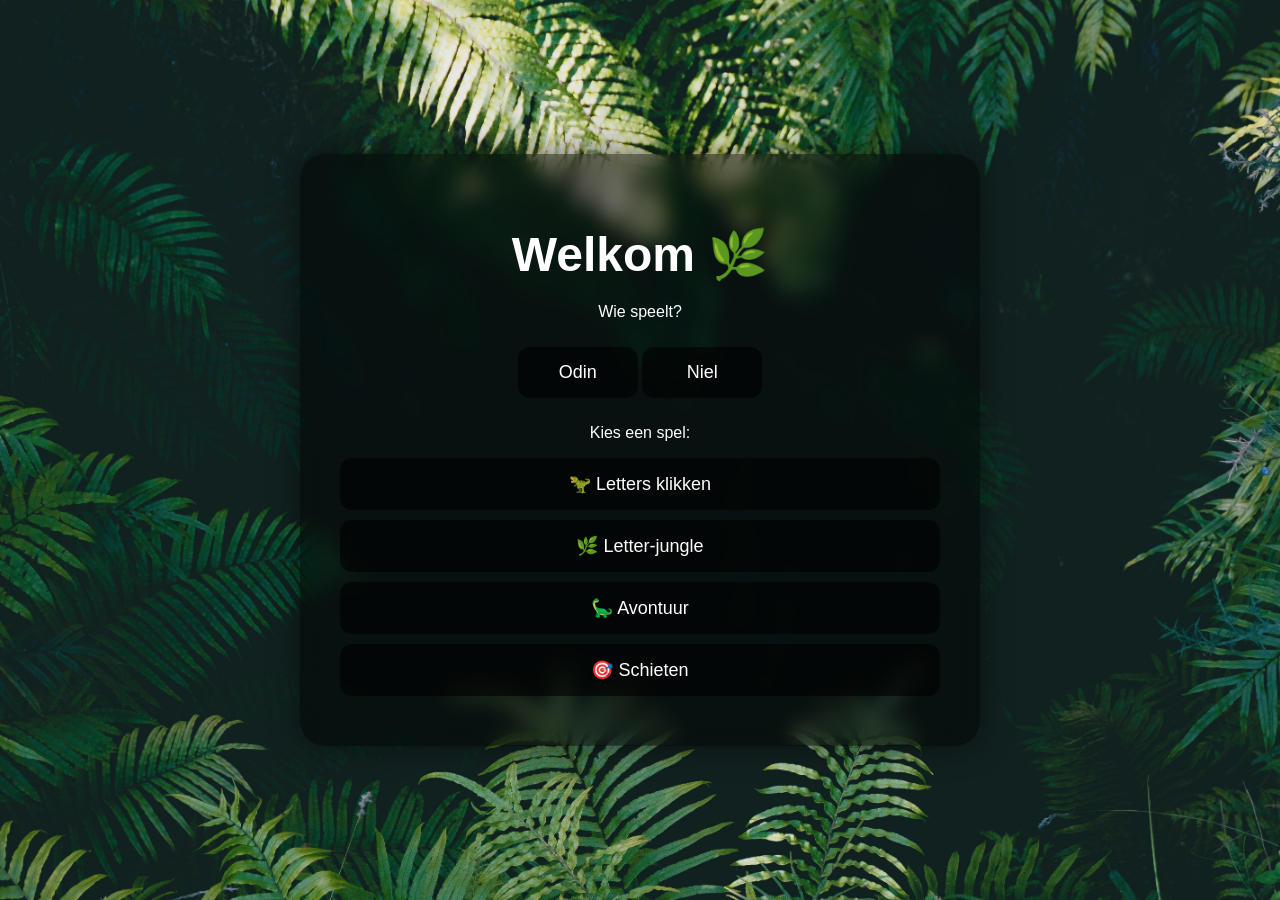
==== index.html @ 40992d18 "Update index.html" ====
<!DOCTYPE html>
<html lang="nl">
<head>
<meta charset="UTF-8">
<meta name="viewport" content="width=device-width, initial-scale=1.0">
<title>Jungle Spellen</title>
<link rel="stylesheet" href="home.css">
</head>

<body>
<div class="container">

    <h1>Welkom 🌿</h1>

    <div id="player-selection">
        <p>Wie speelt?</p>
        <button class="button" id="odin-btn">Odin</button>
        <button class="button" id="niel-btn">Niel</button>
    </div>

    <div id="current-player" style="display:none;">
        <p>Speler: <span id="player-name"></span></p>
        <p>Score: <span id="player-score"></span></p>
    </div>

    <p>Kies een spel:</p>

    <a href="letters.html" class="button">🦖 Letters klikken</a>
    <a href="letter-jungle.html" class="button">🌿 Letter-jungle</a>
    <a href="avontuur.html" class="button">🦕 Avontuur</a>
    <a href="schieten.html" class="button">🎯 Schieten</a>

</div>

<script src="home.js"></script>
</body>
</html>
---- home.css ----
body {
    margin: 0;
    font-family: Arial, sans-serif;
    background: url('images/jungle-background.jpg') no-repeat center center fixed;
    background-size: cover;
    color: white;
    display: flex;
    justify-content: center;
    align-items: center;
    height: 100vh;
}

/* Centrale box */
.container {
    background: rgba(0, 0, 0, 0.5);
    backdrop-filter: blur(10px);
    padding: 40px;
    border-radius: 25px;
    text-align: center;
    width: 90%;
    max-width: 600px;
    box-shadow: 0 0 30px rgba(0,0,0,0.5);
}

h1 {
    font-size: 3em;
    margin-bottom: 20px;
}

/* Buttons algemeen */
.button {
    display: block;
    padding: 15px;
    margin: 10px 0;
    font-size: 18px;
    border-radius: 12px;
    border: none;
    background: rgba(0,0,0,0.6);
    color: white;
    text-decoration: none;
    cursor: pointer;
    transition: 0.2s;
}

.button:hover {
    background: rgba(0,0,0,0.8);
    transform: scale(1.05);
}

/* Spelerkeuze */
#player-selection button {
    width: 120px;
    display: inline-block;
}
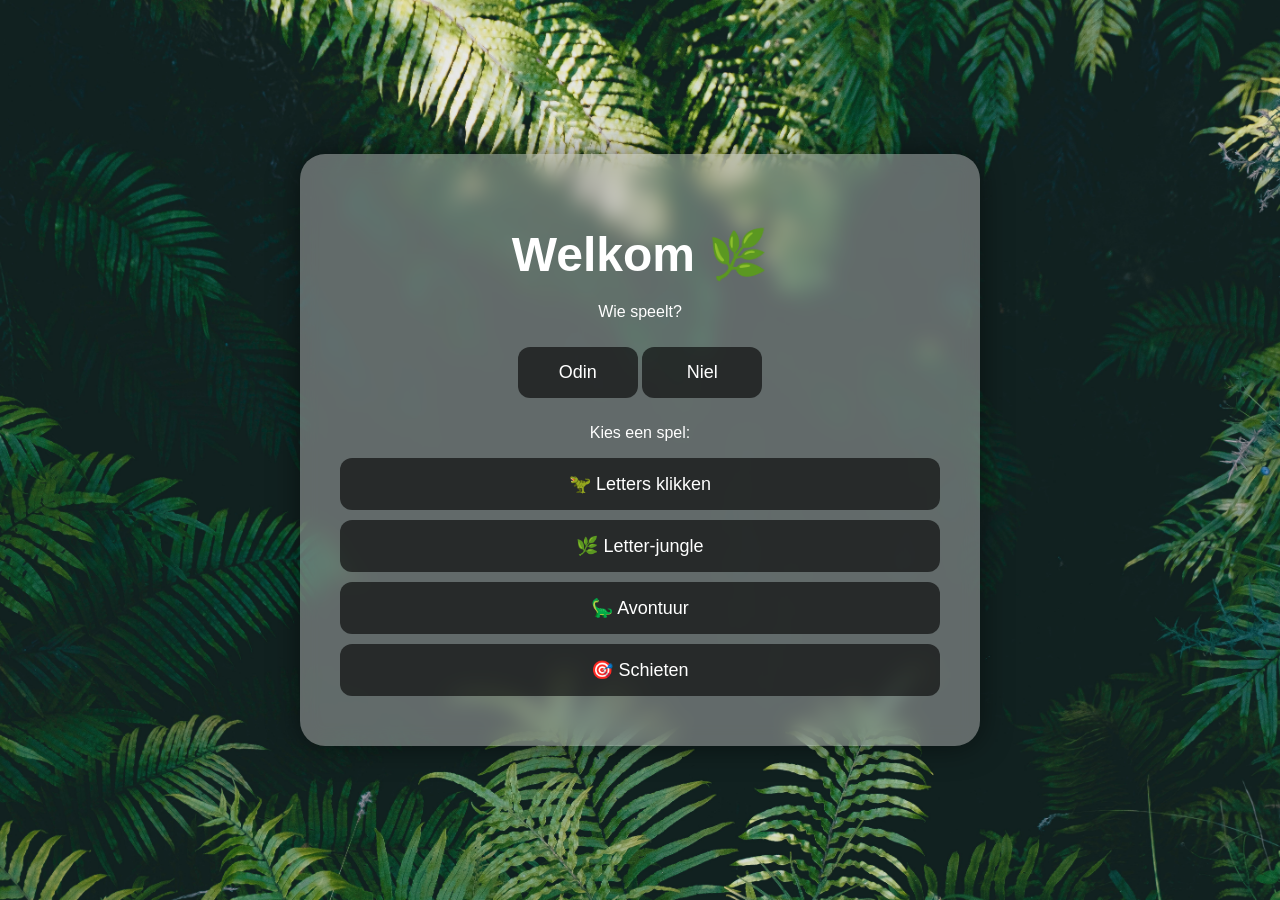
==== commit 01bb86e7: "Update index.html" ====
--- a/index.html
+++ b/index.html
@@ -5,6 +5,7 @@
 <meta name="viewport" content="width=device-width, initial-scale=1.0">
 <title>Jungle Spellen</title>
 <link rel="stylesheet" href="home.css">
+<link rel="shortcut icon" href="/favicon.ico">
 </head>
 
 <body>
--- a/home.css
+++ b/home.css
@@ -12,7 +12,7 @@
 
 /* Centrale box */
 .container {
-    background: rgba(0, 0, 0, 0.5);
+    background: rgba(180, 180, 180, 0.5);
     backdrop-filter: blur(10px);
     padding: 40px;
     border-radius: 25px;
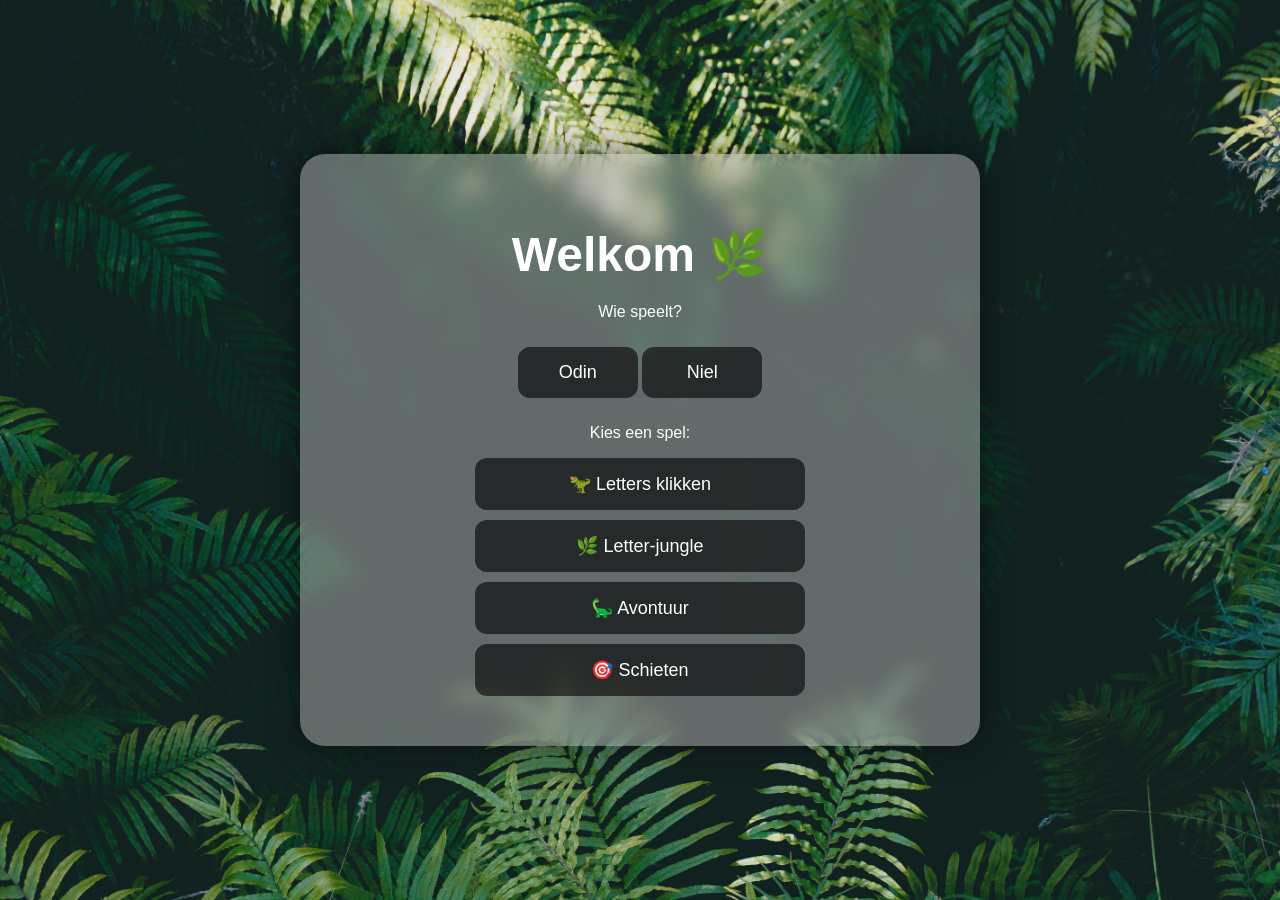
==== commit a59870af: "Update index.html" ====
--- a/index.html
+++ b/index.html
@@ -3,8 +3,9 @@
 <head>
 <meta charset="UTF-8">
 <meta name="viewport" content="width=device-width, initial-scale=1.0">
-<title>Jungle Spellen</title>
+<title>🦖Jungle Spellen🦕</title>
 <link rel="stylesheet" href="home.css">
+<link rel="icon" href="favicon.ico">
 <link rel="shortcut icon" href="/favicon.ico">
 </head>
 
@@ -22,11 +23,13 @@
     <div id="current-player" style="display:none;">
         <p>Speler: <span id="player-name"></span></p>
         <p>Score: <span id="player-score"></span></p>
+        <button id="switch-player" class="button">🔄 Wissel speler</button>
+        <button id="reset-scores" class="button">🗑 Reset scores</button>
     </div>
 
     <p>Kies een spel:</p>
 
-    <a href="letters.html" class="button">🦖 Letters klikken</a>
+    <a href="letters-dino.html" class="button">🦖 Letters klikken</a>
     <a href="letter-jungle.html" class="button">🌿 Letter-jungle</a>
     <a href="avontuur.html" class="button">🦕 Avontuur</a>
     <a href="schieten.html" class="button">🎯 Schieten</a>
--- a/home.css
+++ b/home.css
@@ -30,8 +30,10 @@
 /* Buttons algemeen */
 .button {
     display: block;
+    width: 100%;
+    max-width: 300px;
+    margin: 10px auto;
     padding: 15px;
-    margin: 10px 0;
     font-size: 18px;
     border-radius: 12px;
     border: none;
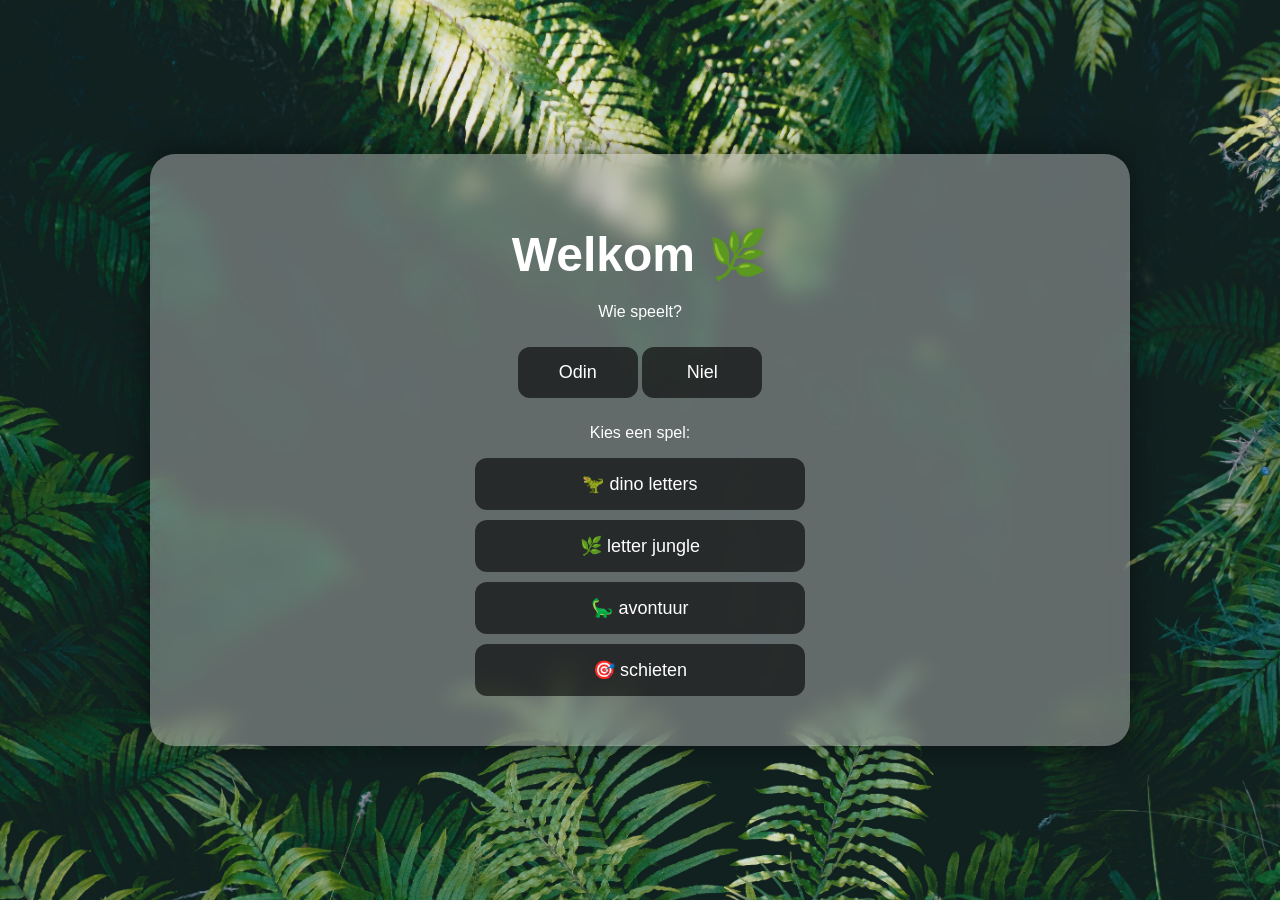
==== commit f853ea75: "Update index.html" ====
--- a/index.html
+++ b/index.html
@@ -29,10 +29,10 @@
 
     <p>Kies een spel:</p>
 
-    <a href="letters-dino.html" class="button">🦖 Letters klikken</a>
-    <a href="letter-jungle.html" class="button">🌿 Letter-jungle</a>
-    <a href="avontuur.html" class="button">🦕 Avontuur</a>
-    <a href="schieten.html" class="button">🎯 Schieten</a>
+    <a href="letters-dino.html" class="button">🦖 dino letters</a>
+    <a href="letter-jungle.html" class="button">🌿 letter jungle</a>
+    <a href="avontuur.html" class="button">🦕 avontuur</a>
+    <a href="schieten.html" class="button">🎯 schieten</a>
 
 </div>
 
--- a/home.css
+++ b/home.css
@@ -18,7 +18,7 @@
     border-radius: 25px;
     text-align: center;
     width: 90%;
-    max-width: 600px;
+    max-width: 900px;
     box-shadow: 0 0 30px rgba(0,0,0,0.5);
 }
 
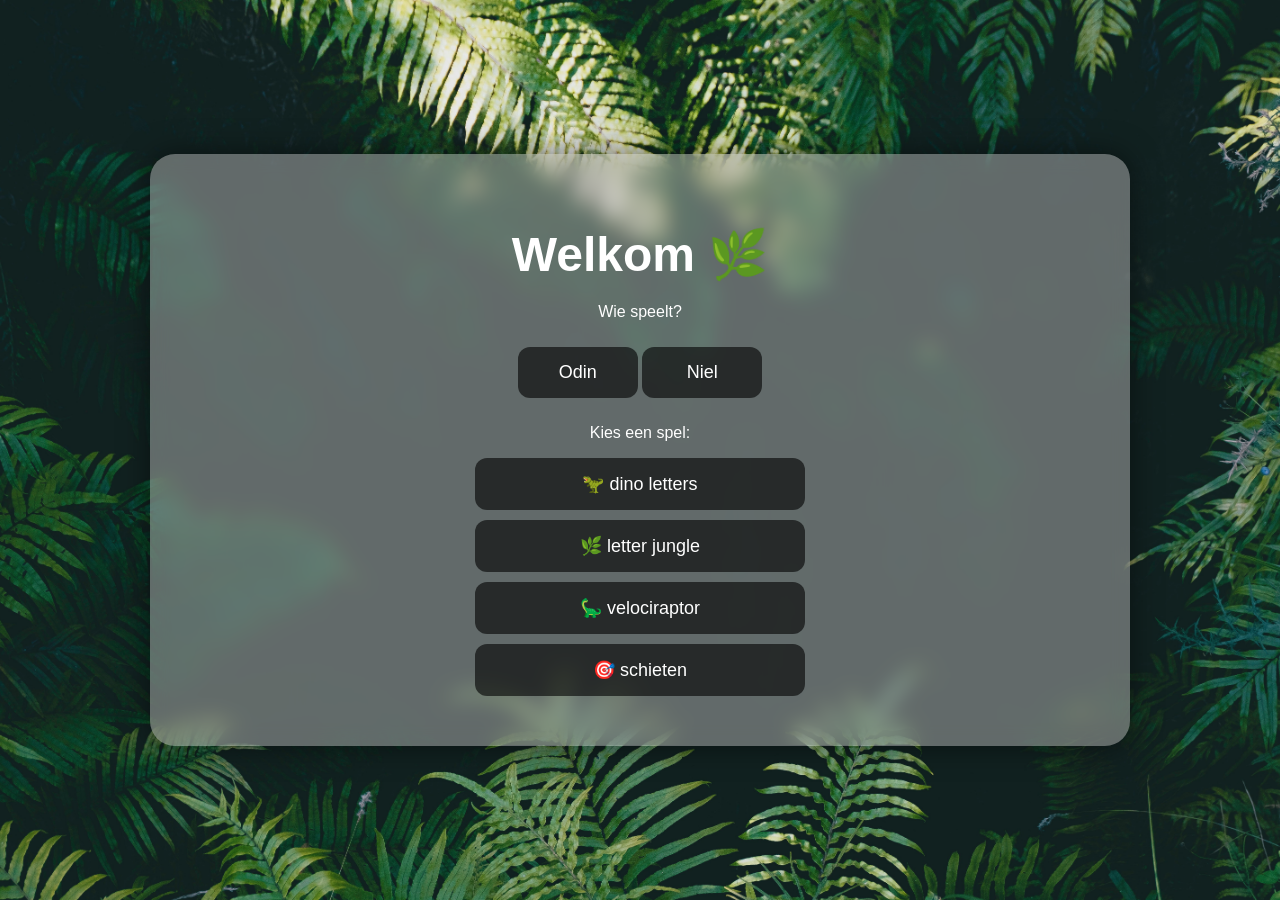
==== commit 6f6d3418: "Update index.html" ====
--- a/index.html
+++ b/index.html
@@ -31,7 +31,7 @@
 
     <a href="letters-dino.html" class="button">🦖 dino letters</a>
     <a href="letter-jungle.html" class="button">🌿 letter jungle</a>
-    <a href="avontuur.html" class="button">🦕 avontuur</a>
+    <a href="velociraptor.html" class="button">🦕 velociraptor</a>
     <a href="schieten.html" class="button">🎯 schieten</a>
 
 </div>
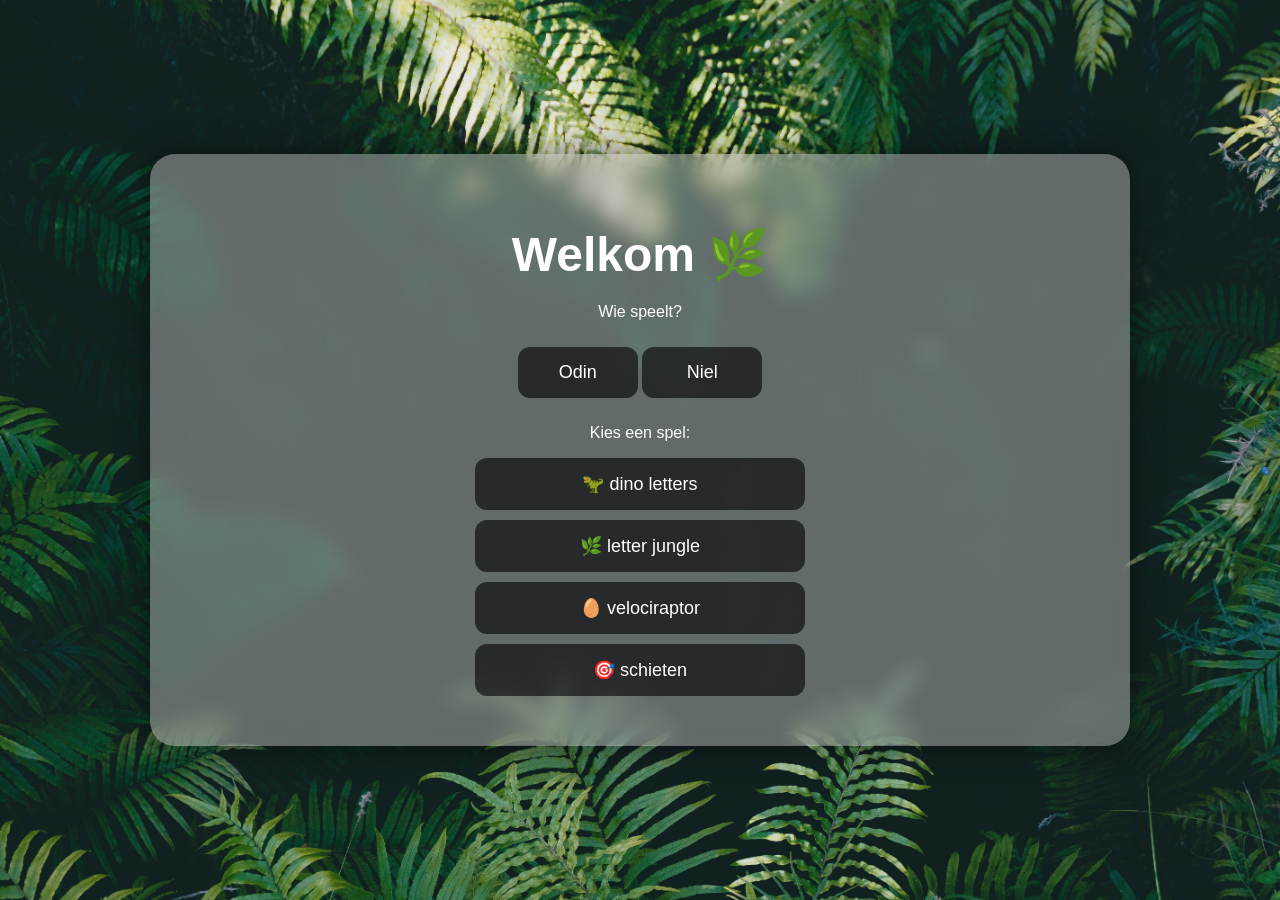
==== commit 1fd81585: "Update index.html" ====
--- a/index.html
+++ b/index.html
@@ -31,7 +31,7 @@
 
     <a href="letters-dino.html" class="button">🦖 dino letters</a>
     <a href="letter-jungle.html" class="button">🌿 letter jungle</a>
-    <a href="velociraptor.html" class="button">🦕 velociraptor</a>
+    <a href="velociraptor.html" class="button">🥚 velociraptor</a>
     <a href="schieten.html" class="button">🎯 schieten</a>
 
 </div>
